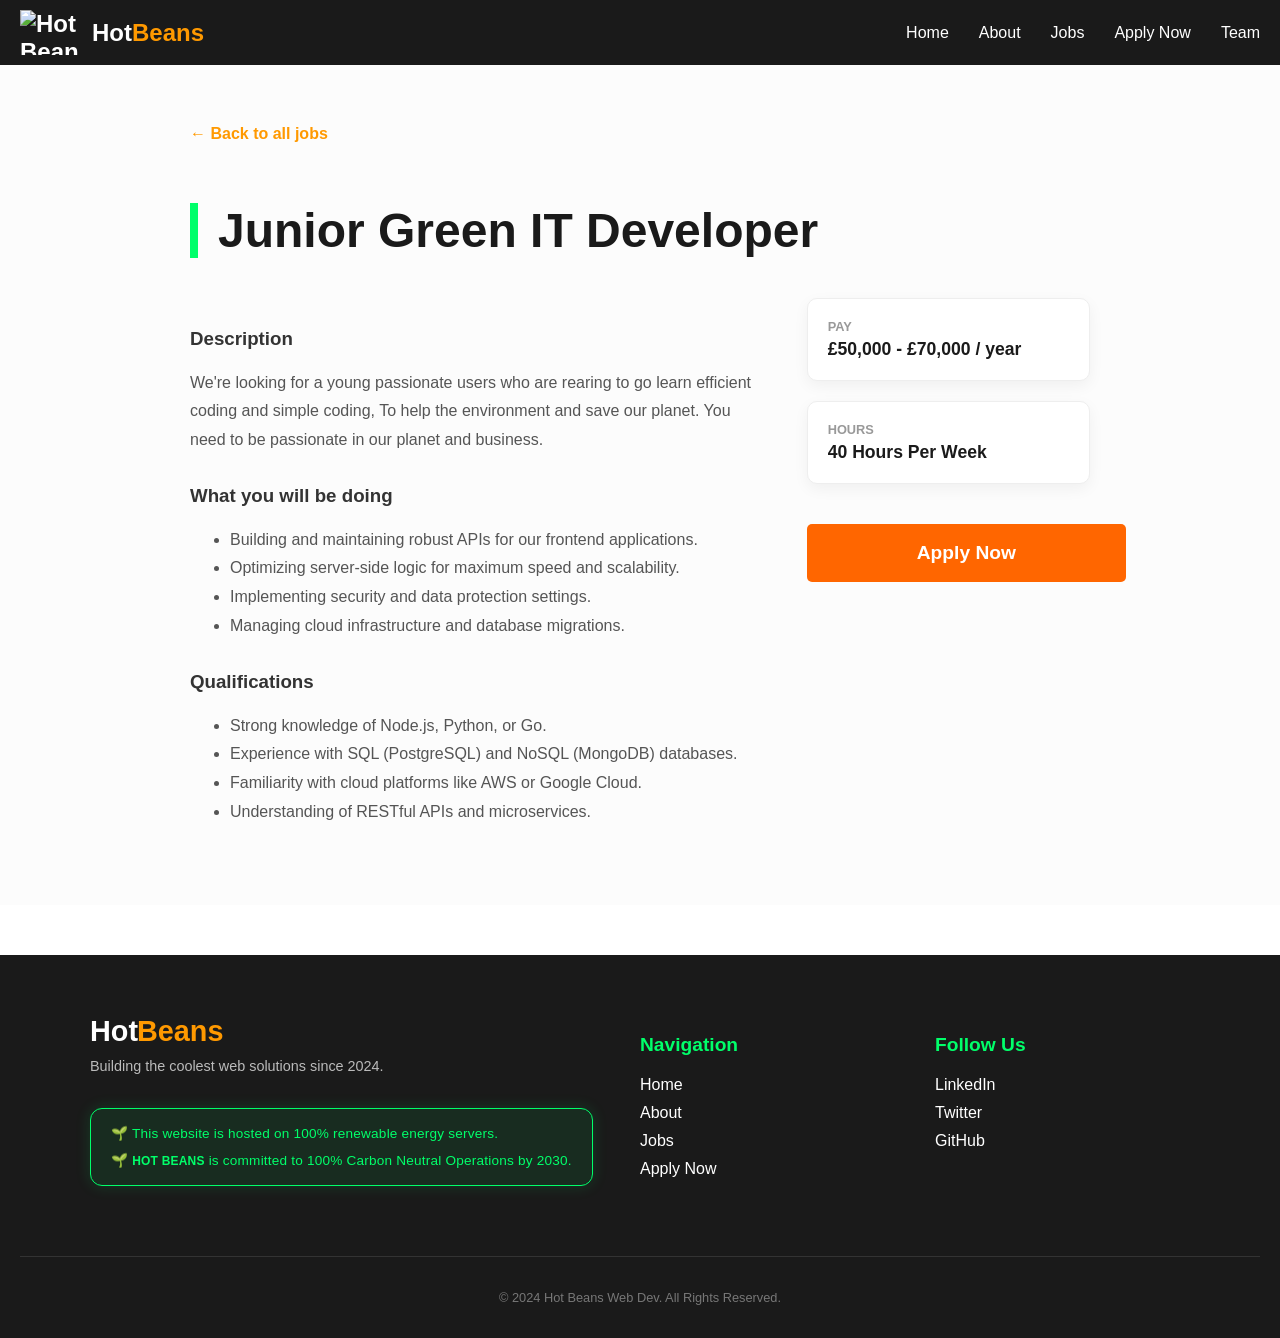
==== backend.html @ 048b9bd3 "Add files via upload" ====
<!DOCTYPE html>
<html lang="en">
<head>
    <meta charset="UTF-8">
    <meta name="viewport" content="width=device-width, initial-scale=1.0">
    <title>Junior Green IT Developer | Hot Beans</title>
    <link rel="stylesheet" href="style.css">
</head>
<body>

 <nav class="navbar">
    <a href="index.html" class="logo-link">
       <div class="logo">
    <img src="images/hotbeans_logo_128.png" alt="Hot Beans Logo" class="nav-icon">
    Hot<span>Beans</span>
</div>
    </a>
    
    <ul>
        <li><a href="index.html">Home</a></li>
        <li><a href="about.html">About</a></li>
        <li><a href="jobs.html">Jobs</a></li>
        <li><a href="apply.html">Apply Now</a></li>
        <li><a href="team.html">Team</a></li>
    </ul>
</nav>

    <section class="job-detail-page">
        <div class="detail-container">
            <a href="jobs.html" class="back-link">← Back to all jobs</a>
            
            <h1>Junior Green IT Developer</h1>
            
            <div class="detail-content">
                <div class="main-info">
                    <h3>Description</h3>
                    <p>We're looking for a young passionate users who are rearing to go learn efficient coding and simple coding, To help the environment and save our planet. You need to be passionate in our planet and business.</p>
                    
                    <h3>What you will be doing</h3>
                    <ul>
                        <li>Building and maintaining robust APIs for our frontend applications.</li>
                        <li>Optimizing server-side logic for maximum speed and scalability.</li>
                        <li>Implementing security and data protection settings.</li>
                        <li>Managing cloud infrastructure and database migrations.</li>
                    </ul>

                    <h3>Qualifications</h3>
                    <ul>
                        <li>Strong knowledge of Node.js, Python, or Go.</li>
                        <li>Experience with SQL (PostgreSQL) and NoSQL (MongoDB) databases.</li>
                        <li>Familiarity with cloud platforms like AWS or Google Cloud.</li>
                        <li>Understanding of RESTful APIs and microservices.</li>
                    </ul>
                </div>

                <div class="side-info">
                    <div class="stat-box">
                        <h4>Pay</h4>
                        <p>£50,000 - £70,000 / year</p>
                    </div>
                    <div class="stat-box">
                        <h4>Hours</h4>
                        <p>40 Hours Per Week</p>
                    </div>
                    <a href="apply.html" class="btn apply-now-full">Apply Now</a>
                </div>
            </div>
        </div>
    </section>
    <footer class="footer">
    <div class="footer-container">
        <div class="footer-logo">
            Hot<span>Beans</span>
            <p>Building the coolest web solutions since 2024.</p>

            <div class="sustainability-badge">
                <p>🌱 This website is hosted on 100% renewable energy servers.</p>
    <p>🌱 <strong>Hot Beans</strong> is committed to 100% Carbon Neutral Operations by 2030.</p>
</div>
        </div>

        <div class="footer-links">
            <h3>Navigation</h3>
            <ul>
                <li><a href="index.html">Home</a></li>
                <li><a href="about.html">About</a></li>
                <li><a href="jobs.html">Jobs</a></li>
                <li><a href="apply.html">Apply Now</a></li>
            </ul>
        </div>

           <div class="footer-socials">
    <h3>Follow Us</h3>
    <div class="social-icons">
        <a href="https://gb.linkedin.com/" target="_blank">LinkedIn</a>
        <a href="https://x.com" target="_blank">Twitter</a>
        <a href="https://github.com" target="_blank">GitHub</a>
    </div>
</div>
    </div>
    
    <div class="footer-bottom">
        <p>&copy; 2024 Hot Beans Web Dev. All Rights Reserved.</p>
    </div>
</footer>
</body>
</html>
---- style.css ----
/* =========================================
   1. GLOBAL STYLES & BUTTONS
   ========================================= */
html {
    scroll-behavior: smooth;
}

body {
    font-family: 'Segoe UI', Tahoma, Geneva, Verdana, sans-serif;
    margin: 0;
    overflow-x: hidden;
}

.btn {
    display: inline-block;
    background-color: #ff6600;
    padding: 12px 25px;
    color: white;
    text-decoration: none;
    border-radius: 5px;
    font-weight: bold;
    margin-top: 20px;
    transition: transform 0.2s;
}

.btn:hover {
    transform: scale(1.05);
}

.section-title {
    font-size: 2.5rem;
    margin-bottom: 40px;
    color: #333;
}


/* =========================================
   3. NAVBAR & BRANDING
   ========================================= */
.navbar {
    display: flex;
    justify-content: space-between;
    align-items: center;
    padding: 10px 20px;
    background-color: #1a1a1a;
}

.nav-container {
    max-width: 100%;
    padding-left: 20px;
    padding-right: 40px;
    display: flex;
    justify-content: space-between;
    width: 100%;
}

.logo-link {
    text-decoration: none;
    transition: opacity 0.3s;
}

.logo {
    display: flex;
    align-items: center;
    gap: 12px;
    font-size: 1.5rem;
    font-weight: bold;
    color: white;
    transition: color 0.3s, text-shadow 0.3s;
}

.logo span {
    color: #ff9900;
    margin-left: -12px; /* Pulls Beans into Hot */
}

.nav-icon {
    height: 45px;
    width: auto;
    max-width: 60px;
    object-fit: contain;
    display: block;
    image-rendering: -webkit-optimize-contrast;
    transition: all 0.4s ease-in-out; 
}

/* Logo Hover States */
.logo:hover {
    color: #ff9900;
    text-shadow: 0 0 10px #ff4500;
}

.logo:hover .nav-icon {
    animation: flicker 0.8s infinite alternate, heatWave 1.5s infinite ease-in-out;
}

/* Nav Links */
.navbar ul {
    display: flex;
    list-style: none;
    margin: 0;
    padding: 0;
}

.navbar li {
    margin-left: 30px;
}

.navbar a {
    color: #fff;
    text-decoration: none;
    transition: color 0.3s;
}

.navbar a:hover {
    color: #ff9900;
}

/* =========================================
   3. HERO SECTION (Homepage)
   ========================================= */
.hero {
    /* Reduced overlay from 0.6 to 0.2 for much more light */
    background: linear-gradient(rgba(0,0,0,0.2), rgba(0,0,0,0.2)), url('images/image.jpg');
    background-position: center;
    background-size: cover;
    height: 80vh;
    display: flex;
    justify-content: center;
    align-items: center;
    text-align: center;
    position: relative;
    overflow: hidden;
    /* This boosts the overall image brightness */
    filter: brightness(1.1) contrast(1.05);
}

.hero-content {
    z-index: 10;
}

.hero-content h1 {
    color: #00ff6a;
    font-size: 3.5rem;
    margin-bottom: 10px;
    /* Stronger shadow so it's readable on a bright background */
    text-shadow: 2px 2px 15px rgba(0, 0, 0, 0.9);
}

.hero-content p {
    color: #00fff2;
    font-size: 1.3rem;
    font-weight: 600;
    text-shadow: 1px 1px 10px rgba(0, 0, 0, 0.9);
}

.snow {
    pointer-events: none;
    position: absolute;
    inset: 0;
    background-image: 
        radial-gradient(2px 2px at 20px 30px, #fff, transparent),
        radial-gradient(3px 3px at 80px 120px, #fff, transparent),
        radial-gradient(2px 2px at 150px 90px, #fff, transparent),
        radial-gradient(3px 3px at 250px 40px, #fff, transparent);
    background-size: 300px 300px;
    animation: snow-fall 10s linear infinite;
    opacity: 0.5;
}

.aurora {
    position: absolute;
    inset: 0;
    pointer-events: none;
    mix-blend-mode: screen;        
    opacity: 0.6; 
    background: radial-gradient(circle at 10% 0%, rgba(0,255,200,0.5), transparent 60%),
                radial-gradient(circle at 60% 0%, rgba(0,180,255,0.5), transparent 60%);
    animation: aurora-move 15s ease-in-out infinite alternate;
}

@keyframes leopardFloat {
    0%, 100% { transform: translateY(0); }
    50% { transform: translateY(-15px); }
}

@keyframes snow-fall {
    from { background-position: 0 0; }
    to { background-position: 0 300px; }
}

/* =========================================
   4. INFO SECTION (Lynx Image & About)
   ========================================= */
.info-section {
    padding: 80px 20px;
    background-color: #f5f5f5;
}

.info-container {
    max-width: 1000px;
    margin: 0 auto;
    display: flex;
    align-items: center;
    justify-content: center;
    gap: 30px;
}

.info-image {
    flex: 1;
    display: flex;
    justify-content: flex-end;
}

.info-image a {
    display: inline-block;
    cursor: pointer;
    text-decoration: none;
}

.info-image img {
    width: 100%;
    max-width: 450px;
    border-radius: 20px;
    box-shadow: 0 20px 40px rgba(0,0,0,0.1);
    transition: transform 0.4s cubic-bezier(0.175, 0.885, 0.32, 1.275), box-shadow 0.4s ease;
}

.info-image img:hover {
    transform: scale(1.05) rotate(1deg);
    box-shadow: 0 0 40px rgba(0, 255, 242, 0.6);
}

.info-text {
    flex: 1;
    text-align: left;
    padding-right: 20px;
}

/* =========================================
   5. ABOUT PAGE (Values, Services, CTA)
   ========================================= */
/* Values Section */
.values-section {
    padding: 80px 20px;
    background-color: #f9f9f9;
    text-align: center;
}

.values-grid {
    display: flex;
    justify-content: center;
    gap: 30px;
    max-width: 1100px;
    margin: 0 auto;
    flex-wrap: wrap;
}

.value-card {
    background: white;
    padding: 40px;
    border-radius: 20px;
    flex: 1;
    min-width: 250px;
    box-shadow: 0 10px 30px rgba(0,0,0,0.05);
    transition: transform 0.3s ease;
    border-bottom: 4px solid #00ff6a;
}

.value-card:hover {
    transform: translateY(-10px);
}

.value-card .icon {
    font-size: 3rem;
    margin-bottom: 20px;
}

.value-card h3 {
    margin-bottom: 15px;
    color: #1a1a1a;
}

.value-card p {
    color: #666;
    line-height: 1.6;
}

/* Services Section */
.services-section {
    padding: 80px 20px;
    background-color: #ffffff;
    text-align: center;
}

.services-container {
    display: flex;
    justify-content: center;
    gap: 30px;
    max-width: 1100px;
    margin: 0 auto;
    flex-wrap: wrap;
}

.service-card {
    flex: 1;
    min-width: 280px;
    padding: 40px 20px;
    border: 1px solid #eee;
    border-radius: 15px;
    transition: all 0.3s ease;
}

.service-card:hover {
    background: #fcfcfc;
    border-color: #00ff6a;
    transform: scale(1.02);
}

.service-icon {
    font-size: 2.5rem;
    margin-bottom: 20px;
}

/* CTA Section */
.cta-section {
    padding: 100px 20px;
    background: linear-gradient(135deg, #1a1a1a 0%, #000000 100%);
    color: white;
    text-align: center;
}

.cta-content h2 {
    font-size: 3rem;
    color: #00ff6a;
    margin-bottom: 10px;
}

.cta-content p {
    font-size: 1.2rem;
    color: #00fff2;
    margin-bottom: 30px;
}

.cta-btn {
    padding: 15px 40px;
    font-size: 1.2rem;
    background-color: #ff9900;
    border: none;
    box-shadow: 0 0 20px rgba(255, 153, 0, 0.4);
}

.cta-btn:hover {
    background-color: #e68a00;
    transform: translateY(-3px);
    box-shadow: 0 0 30px rgba(255, 153, 0, 0.6);
}

/* =========================================
   6. FORMS & APPLY PAGE
   ========================================= */
.apply-section {
    padding: 80px 20px;
    background: #f4f4f4;
    min-height: 80vh;
    display: flex;
    justify-content: center;
    align-items: center;
}

.form-container {
    background: white;
    padding: 50px;
    border-radius: 20px;
    box-shadow: 0 15px 40px rgba(0,0,0,0.1);
    max-width: 600px;
    width: 100%;
    border-top: 5px solid #ff9900;
}

.form-group {
    margin-bottom: 20px;
    text-align: left;
}

.form-group label {
    display: block;
    font-weight: bold;
    margin-bottom: 8px;
    color: #333;
}

.form-group input, 
.form-group select, 
.form-group textarea {
    width: 100%;
    padding: 12px;
    border: 2px solid #eee;
    border-radius: 8px;
    font-family: inherit;
    transition: all 0.3s ease;
}

.form-group input:focus, 
.form-group select:focus, 
.form-group textarea:focus {
    outline: none;
    border-color: #00ff6a;
    box-shadow: 0 0 10px rgba(0, 255, 106, 0.2);
}

/* File Upload Specific Styling */
input[type="file"] {
    background: #f9f9f9;
    padding: 10px;
    border: 2px dashed #00ff6a;
    border-radius: 8px;
    cursor: pointer;
    width: 100%;
}

input[type="file"]::file-selector-button {
    background-color: #333;
    color: white;
    padding: 8px 16px;
    border: none;
    border-radius: 5px;
    margin-right: 15px;
    cursor: pointer;
    transition: 0.3s;
}

input[type="file"]::file-selector-button:hover {
    background-color: #00fff2;
    color: #000;
}

.apply-form .btn {
    width: 100%;
    padding: 15px;
    font-size: 1.1rem;
    background-color: #ff9900;
    color: white;
    border: none;
    border-radius: 8px;
    cursor: pointer;
    transition: 0.3s;
}

.apply-form .btn:hover {
    background-color: #e68a00;
    transform: translateY(-2px);
    box-shadow: 0 5px 15px rgba(255, 153, 0, 0.4);
}

#success-message {
    animation: fadeIn 0.5s ease-in-out;
}

@keyframes fadeIn {
    from { opacity: 0; transform: translateY(10px); }
    to { opacity: 1; transform: translateY(0); }
}

/* =========================================
   7. FOOTER
   ========================================= */
.footer {
    background-color: #1a1a1a;
    color: #fff;
    padding: 60px 20px 20px 20px;
    margin-top: 50px;
}

.footer-container {
    max-width: 1100px;
    margin: 0 auto;
    display: flex;
    justify-content: space-between;
    flex-wrap: wrap;
    gap: 40px;
}

.footer-logo {
    flex: 2;
    font-size: 1.5rem;
    font-weight: bold;
}

.footer-logo span {
    color: #ff9900;
}

.footer-logo p {
    font-size: 0.9rem;
    color: #bbb;
    margin-top: 10px;
    font-weight: normal;
}

.footer-links, .footer-socials {
    flex: 1;
}

.footer h3 {
    font-size: 1.2rem;
    margin-bottom: 20px;
    color: #00ff6a;
}

.footer ul {
    list-style: none;
    padding: 0;
}

.footer ul li {
    margin-bottom: 10px;
}

.footer a {
    color: #ffffff;
    text-decoration: none;
    transition: color 0.3s;
}

.footer a:hover {
    color: #ff9900;
}

.social-icons a {
    display: block;
    margin-bottom: 10px;
}

.footer-bottom {
    text-align: center;
    margin-top: 50px;
    padding-top: 20px;
    border-top: 1px solid #333;
    font-size: 0.8rem;
    color: #777;
}

/* =========================================
   8. JOBS PAGE STYLES
   ========================================= */
.jobs-header {
    text-align: center;
    padding: 60px 20px;
    background: #1a1a1a;
    color: white;
}

.job-grid-section {
    padding: 50px 20px;
    background: #fff;
}

.job-grid {
    display: flex;
    justify-content: center;
    gap: 20px;
    max-width: 1100px;
    margin: 0 auto;
}

.job-card {
    flex: 1;
    background: #f9f9f9;
    padding: 30px;
    border-radius: 15px;
    border: 1px solid #eee;
    text-align: center;
    transition: 0.3s;
}

.job-card:hover {
    border-color: #ff9900;
    transform: translateY(-5px);
    box-shadow: 0 10px 25px rgba(0,0,0,0.05);
}

.divider {
    border: 0;
    height: 1px;
    background: #eee;
    margin: 40px 0;
}

.job-details-container {
    max-width: 900px;
    margin: 0 auto 100px;
    padding: 0 20px;
}

.detail-box {
    margin-bottom: 80px;
    padding: 40px;
    background: white;
    border-left: 5px solid #00ff6a; /* Neon Green accent */
    box-shadow: 0 5px 20px rgba(0,0,0,0.05);
    border-radius: 0 15px 15px 0;
}

.detail-grid {
    display: grid;
    grid-template-columns: 1fr 1fr;
    gap: 30px;
    margin-top: 20px;
}

.pay-info {
    grid-column: span 2;
    background: #f4f4f4;
    padding: 20px;
    border-radius: 10px;
    display: flex;
    justify-content: space-between;
    align-items: center;
    margin-top: 20px;
}

.pay-info strong {
    color: #333;
}

/* =========================================
   9. JOB DETAIL INDIVIDUAL PAGES
   ========================================= */
.job-detail-page {
    padding: 60px 20px;
    background-color: #fcfcfc;
    min-height: 80vh;
}

.detail-container {
    max-width: 900px;
    margin: 0 auto;
}

.back-link {
    display: inline-block;
    margin-bottom: 20px;
    color: #ff9900;
    text-decoration: none;
    font-weight: bold;
}

.job-detail-page h1 {
    font-size: 3rem;
    margin-bottom: 40px;
    color: #1a1a1a;
    border-left: 8px solid #00ff6a; /* That signature neon green */
    padding-left: 20px;
}

.detail-content {
    display: flex;
    gap: 50px;
    flex-wrap: wrap;
}

.main-info {
    flex: 2;
    min-width: 300px;
}

.main-info h3 {
    margin-top: 30px;
    color: #333;
}

.main-info p, .main-info li {
    line-height: 1.8;
    color: #555;
}

.side-info {
    flex: 1;
    min-width: 250px;
}

.stat-box {
    background: white;
    padding: 20px;
    border-radius: 10px;
    box-shadow: 0 5px 15px rgba(0,0,0,0.05);
    margin-bottom: 20px;
    border: 1px solid #eee;
}

.stat-box h4 {
    margin: 0 0 5px 0;
    color: #999;
    text-transform: uppercase;
    font-size: 0.8rem;
}

.stat-box p {
    margin: 0;
    font-weight: bold;
    font-size: 1.1rem;
    color: #1a1a1a;
}

.apply-now-full {
    width: 100%;
    text-align: center;
    padding: 18px;
    font-size: 1.2rem;
}


/* =========================================
   10. TEAM SLIDER (WITH IMAGE BACKGROUND)
   ========================================= */
   .team-page {
    position: relative;
    padding: 100px 20px;
    background: url('images/background.jpg') no-repeat center center;
    background-size: cover;
    background-attachment: fixed; 
    min-height: 80vh;
    display: flex;
    flex-direction: column;
    justify-content: center;
    align-items: center;
    overflow: hidden;
}

/* Dark overlay for readability */
.team-overlay {
    position: absolute;
    inset: 0;
    background: rgba(0, 0, 0, 0.6); 
    z-index: 1;
}

.team-content-wrapper {
    position: relative;
    z-index: 2;
    width: 100%;
}

.section-title-white {
    font-size: 3rem;
    color: #fff;
    margin-bottom: 50px;
    text-align: center;
    text-shadow: 2px 2px 10px rgba(0,0,0,0.5);
}

.slider-container {
    position: relative;
    max-width: 1000px;
    margin: 0 auto;
    display: flex;
    align-items: center;
    gap: 20px;
}

.slider {
    width: 100%;
    overflow: hidden;
    position: relative;
    min-height: 400px; /* Keeps the page from jumping when slides change */
}

/* FADE ANIMATION */
.slide {
    display: none; 
}

.slide.active {
    display: block;
    animation: slideFade 0.6s ease-in-out;
}

@keyframes slideFade {
    from { opacity: 0; transform: translateY(10px); }
    to { opacity: 1; transform: translateY(0); }
}

.member-box {
    display: flex;
    align-items: center;
    gap: 40px;
    background: rgba(255, 255, 255, 0.95); 
    padding: 50px;
    border-radius: 25px;
    text-align: left;
    box-shadow: 0 20px 50px rgba(0,0,0,0.3);
}

.member-box img {
    width: 250px;
    height: 250px;
    border-radius: 15px;
    object-fit: cover;
    box-shadow: 0 10px 20px rgba(0,0,0,0.1);
}

.member-info .role {
    color: #00ff6a; /* Neon Green */
    font-weight: bold;
    text-transform: uppercase;
    margin-bottom: 10px;
    display: block;
}

.arrow {
    background: #ff9900;
    color: white;
    border: none;
    width: 60px;
    height: 60px;
    font-size: 1.5rem;
    cursor: pointer;
    border-radius: 50%;
    transition: 0.3s ease;
    display: flex;
    justify-content: center;
    align-items: center;
    flex-shrink: 0;
    z-index: 10;
}

.arrow:hover {
    background: #00ff6a;
    transform: scale(1.1);
}

/* CREDITS SECTION - Ensuring a solid cut-off */
.credits-section {
    position: relative;
    z-index: 3;
    background-color: #ffffff;
    padding: 80px 20px;
    text-align: center;
}

.credits-content {
    max-width: 800px;
    margin: 0 auto;
}

.thanks-box {
    margin-top: 40px;
    padding: 30px;
    background: #f9f9f9;
    border-radius: 15px;
    border-top: 4px solid #00fff2;
}

/* =========================================
   1. KEYFRAMES & ANIMATIONS
   ========================================= */
@keyframes flicker {
    0% { filter: drop-shadow(0 0 5px #ff4500) brightness(1); }
    50% { filter: drop-shadow(0 0 20px #ff8c00) brightness(1.3); }
    100% { filter: drop-shadow(0 0 5px #ff4500) brightness(1); }
}

@keyframes heatWave {
    0% { transform: scale(1) skewX(0deg); }
    25% { transform: scale(1.08) skewX(1.5deg); }
    75% { transform: scale(1.08) skewX(-1.5deg); }
    100% { transform: scale(1) skewX(0deg); }
}
/* =========================================
   SUSTAINABILITY & FOOTER BRANDING
   ========================================= */

.footer-logo {
    font-size: 1.8rem;
    font-weight: bold;
    color: #fff;
    margin-bottom: 20px;
}

.footer-logo span {
    color: #ff9900;
    margin-left: -1px; /* Removes the gap between Hot and Beans */
}

/* The Combined Green Box Highlight */
.sustainability-badge {
    margin-top: 20px;
    padding: 15px 20px;
    background: rgba(0, 255, 106, 0.08); /* Subtle green tint */
    border: 1px solid #00ff6a;
    border-radius: 12px;
    display: inline-flex;
    flex-direction: column; /* Stacks the two notes vertically */
    gap: 8px; /* Adds space between the two lines */
    align-items: flex-start;
    box-shadow: 0 0 15px rgba(0, 255, 106, 0.15);
    transition: transform 0.3s ease;
}

.sustainability-badge p {
    margin: 0;
    font-size: 0.85rem;
    color: #00ff6a;
    letter-spacing: 0.2px;
    line-height: 1.4;
}

.sustainability-badge strong {
    color: #00ff6a;
    text-transform: uppercase;
    font-size: 0.75rem;
}

/* Optional: Slight glow on hover */
.sustainability-badge:hover {
    transform: scale(1.02);
    background: rgba(0, 255, 106, 0.12);
}
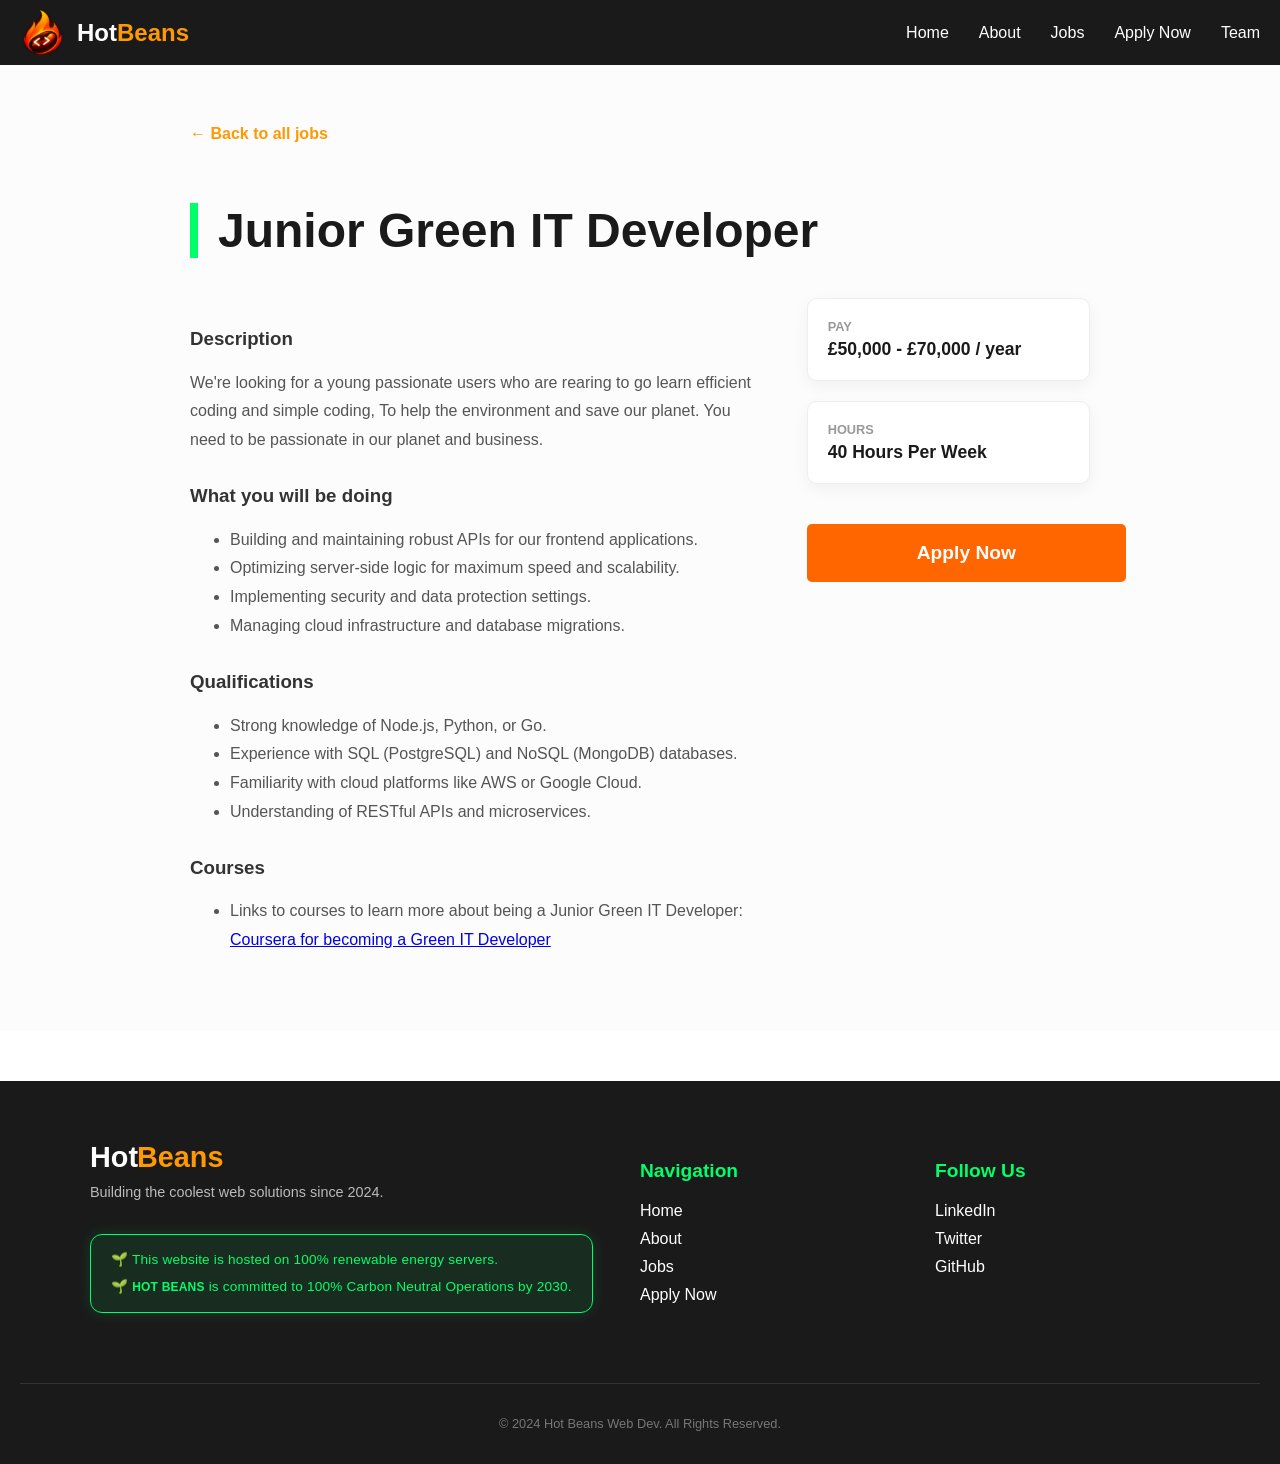
==== commit d8d19d6c: "Add files via upload" ====
--- a/backend.html
+++ b/backend.html
@@ -50,6 +50,15 @@
                         <li>Experience with SQL (PostgreSQL) and NoSQL (MongoDB) databases.</li>
                         <li>Familiarity with cloud platforms like AWS or Google Cloud.</li>
                         <li>Understanding of RESTful APIs and microservices.</li>
+                    </ul>
+                    <h3>Courses</h3>
+                    <ul>
+                        <li>Links to courses to learn more about being a Junior Green IT Developer:
+                            <a href="https://www.coursera.org/career-academy?utm_medium=sem&utm_source=bg&utm_campaign=b2c_emea_x_multi_ftcof_career-academy_cx_dr_bau_bg_pmax_gc_gb_en_m_x_24-04_x&campaignid=662796838&adgroupid=1254544084229211&device=c&keyword=www.coursera.org&matchtype=b&network=o&devicemodel=&adposition=&creativeid=78409133224820&adgroup=b2c_emea_x_multi_cx_bau_bg_gb_aud-sgl_x_npl-sr-thm_x_hyb_x_x_career-academy_x&querystring=courses%20for%20backend%20developer&targetid=kwd-2330208736970420:loc-188&bidmatchtype=bb&extensionid=&msclkid=ded56add678911f950fa03364a351309" target="_blank">
+            Coursera for becoming a Green IT Developer
+        </a>
+                        </li>
+                
                     </ul>
                 </div>
 
